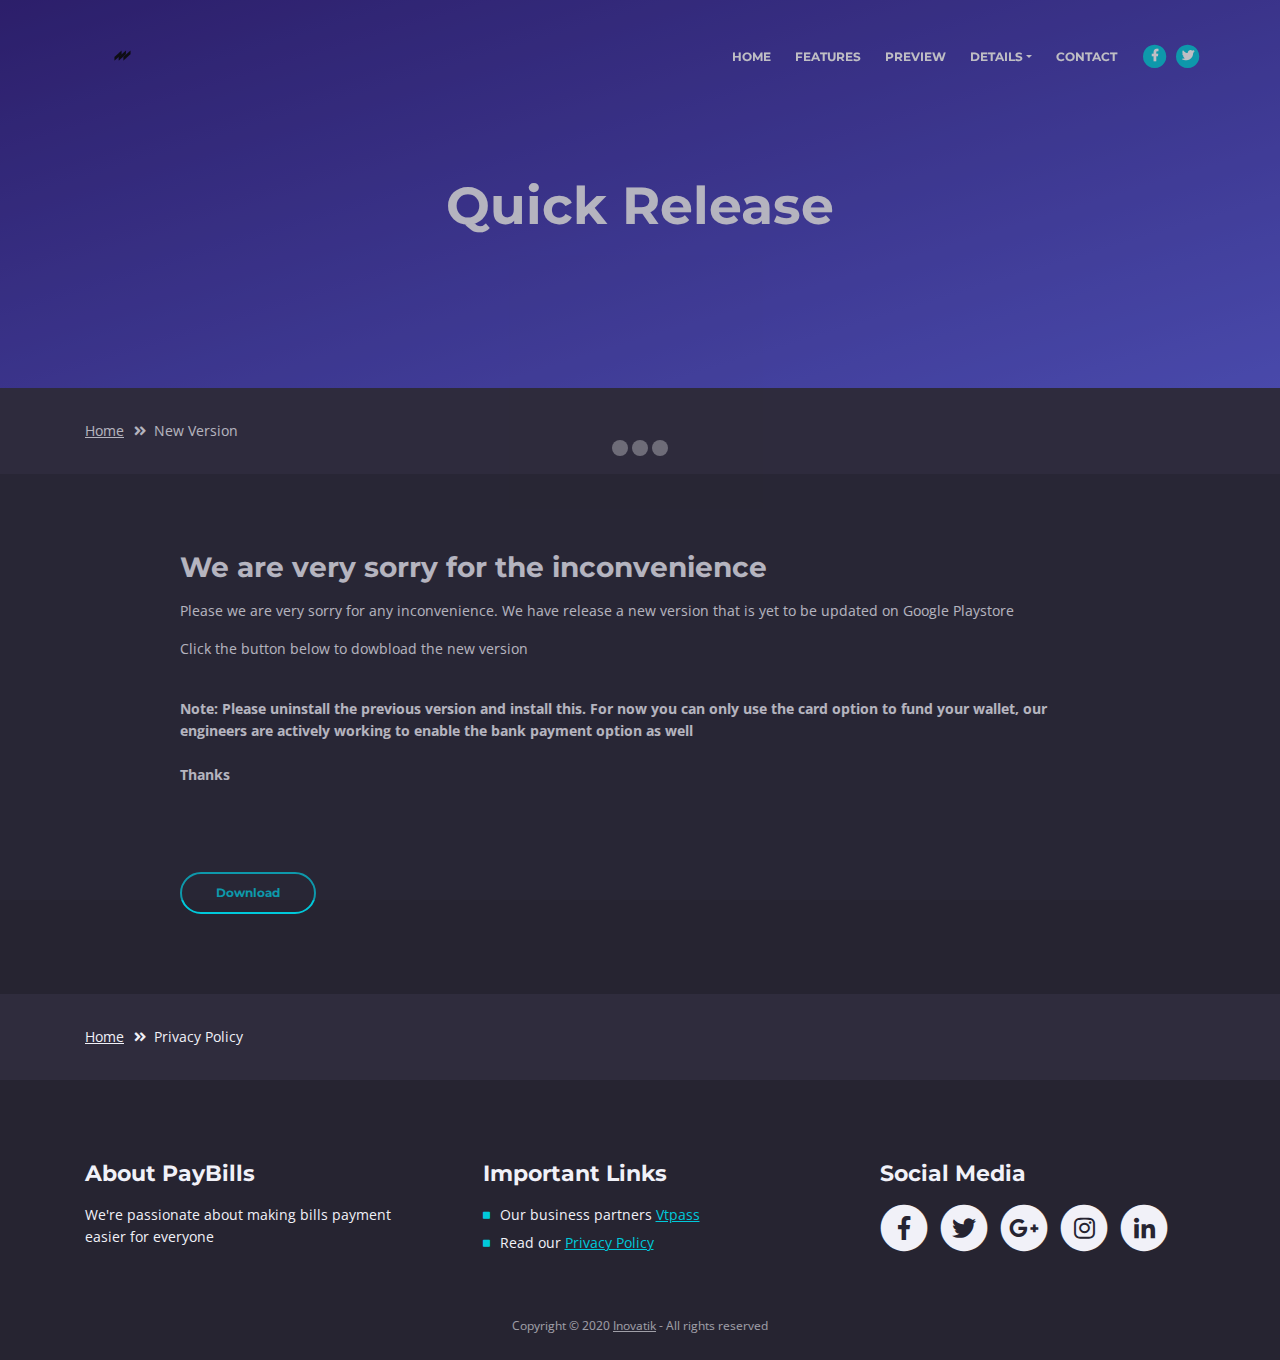
==== app-download.html @ 34c035d6 "update" ====
<!DOCTYPE html>
<html lang="en">
<head>
    <meta charset="utf-8">
    <meta name="viewport" content="width=device-width, initial-scale=1, shrink-to-fit=no">
    
    <!-- SEO Meta Tags -->
    <meta name="description" content="PayBills Platform for quick purchase of Airtime, Internet Data Bundles, DSTV, GOTV, Electricity Units and payment for other services in Africa">
    <meta name="author" content="Ejilola Hammed Ejitomiwa">
     <meta name="keywords" content="PayBills - Buy airtime online, buy MTN airtime, buy internet data subscription, Etisalat Glo Airtel Airtime, DSTV payment,GOTV payment,Buy IBEDC Units, Buy Ikeja Electricity , Buy Eko Electricity,Buy Abuja Electricity, Buy KEDCO Electricity, Buy PHED Electricity, Buy Jos Electricity, ">


    <!-- OG Meta Tags to improve the way the post looks when you share the page on LinkedIn, Facebook, Google+ -->
	<meta property="og:site_name" content="" /> <!-- website name -->
	<meta property="og:site" content="" /> <!-- website link -->
	<meta property="og:title" content=""/> <!-- title shown in the actual shared post -->
	<meta property="og:description" content="" /> <!-- description shown in the actual shared post -->
	<meta property="og:image" content="" /> <!-- image link, make sure it's jpg -->
	<meta property="og:url" content="" /> <!-- where do you want your post to link to -->
	<meta property="og:type" content="article" />

    <!-- Website Title -->
    <title>PayBills- Buy Airtime and Data for MTN, Glo, Etisalat, Airtel. Make payment for DSTV, GOTV, Electricity Units other services</title>
    
    <!-- Styles -->
    <link href="https://fonts.googleapis.com/css?family=Open+Sans:300,300i,400,400i,600,600i,700,700i" rel="stylesheet">
    <link href="https://fonts.googleapis.com/css?family=Montserrat:600,700" rel="stylesheet">
    <link href="css/bootstrap.css" rel="stylesheet">
    <link href="css/fontawesome-all.css" rel="stylesheet">
    <link href="css/swiper.css" rel="stylesheet">
	<link href="css/magnific-popup.css" rel="stylesheet">
    <link href="css/styles.css" rel="stylesheet">
	
	<!-- Favicon  -->
    <link rel="icon" href="images/favicon.png">
</head>
<body data-spy="scroll" data-target=".fixed-top">
    
    <!-- Preloader -->
	<div class="spinner-wrapper">
        <div class="spinner">
            <div class="bounce1"></div>
            <div class="bounce2"></div>
            <div class="bounce3"></div>
        </div>
    </div>
    <!-- end of preloader -->
    

    <!-- Navigation -->
    <nav class="navbar navbar-expand-md navbar-dark navbar-custom fixed-top">
        <!-- Text Logo - Use this if you don't have a graphic logo -->
        <!-- <a class="navbar-brand logo-text page-scroll" href="index.html">Leno</a> -->

        <!-- Image Logo -->
        <a class="navbar-brand logo-image" href="index.html"><img src="images/logo.svg" alt="alternative"></a> 
        
        <!-- Mobile Menu Toggle Button -->
        <button class="navbar-toggler" type="button" data-toggle="collapse" data-target="#navbarsExampleDefault" aria-controls="navbarsExampleDefault" aria-expanded="false" aria-label="Toggle navigation">
            <span class="navbar-toggler-awesome fas fa-bars"></span>
            <span class="navbar-toggler-awesome fas fa-times"></span>
        </button>
        <!-- end of mobile menu toggle button -->

        <div class="collapse navbar-collapse" id="navbarsExampleDefault">
            <ul class="navbar-nav ml-auto">
                <li class="nav-item">
                    <a class="nav-link page-scroll" href="index.html#header">HOME <span class="sr-only">(current)</span></a>
                </li>
                <li class="nav-item">
                    <a class="nav-link page-scroll" href="index.html#features">FEATURES</a>
                </li>
                <li class="nav-item">
                    <a class="nav-link page-scroll" href="index.html#preview">PREVIEW</a>
                </li>

                <!-- Dropdown Menu -->          
                <li class="nav-item dropdown">
                    <a class="nav-link dropdown-toggle page-scroll" href="index.html#details" id="navbarDropdown" role="button" aria-haspopup="true" aria-expanded="false">DETAILS</a>
                    <div class="dropdown-menu" aria-labelledby="navbarDropdown">
                        <!-- <a class="dropdown-item" href="terms-conditions.html"><span class="item-text">TERMS CONDITIONS</span></a> -->
                        <div class="dropdown-items-divide-hr"></div>

                        <a class="dropdown-item" href="privacy-policy.html"><span class="item-text">PRIVACY POLICY</span></a>
                    </div>
                </li>
                <!-- end of dropdown menu -->

                <li class="nav-item">
                    <a class="nav-link page-scroll" href="index.html#contact">CONTACT</a>
                </li>
            </ul>
            <span class="nav-item social-icons">
                <span class="fa-stack">
                    <a href="#your-link">
                        <i class="fas fa-circle fa-stack-2x"></i>
                        <i class="fab fa-facebook-f fa-stack-1x"></i>
                    </a>
                </span>
                <span class="fa-stack">
                    <a href="#your-link">
                        <i class="fas fa-circle fa-stack-2x"></i>
                        <i class="fab fa-twitter fa-stack-1x"></i>
                    </a>
                </span>
            </span>
        </div>
    </nav> <!-- end of navbar -->
    <!-- end of navigation -->


    <!-- Header -->
    <header id="header" class="ex-header">
        <div class="container">
            <div class="row">
                <div class="col-md-12">
                    <h1>Quick Release</h1>
                </div> <!-- end of col -->
            </div> <!-- end of row -->
        </div> <!-- end of container -->
    </header> <!-- end of ex-header -->
    <!-- end of header -->


    <!-- Breadcrumbs -->
    <div class="ex-basic-1">
        <div class="container">
            <div class="row">
                <div class="col-lg-12">
                    <div class="breadcrumbs">
                        <a href="index.html">Home</a><i class="fa fa-angle-double-right"></i><span>New Version</span>
                    </div> <!-- end of breadcrumbs -->
                </div> <!-- end of col -->
            </div> <!-- end of row -->
        </div> <!-- end of container -->
    </div> <!-- end of ex-basic-1 -->
    <!-- end of breadcrumbs -->


    <!-- Privacy Content -->
    <div class="ex-basic-2">
        <div class="container">
            <div class="row">
                <div class="col-lg-10 offset-lg-1">
                    <div class="text-container">
                        <h3>We are very sorry for the inconvenience</h3>
                     

<p> Please we are very sorry for any inconvenience. We have release a new version that is yet to be updated on Google Playstore

<br>
<p>Click the button below to dowbload the new version</p>
<br>
<p><b>Note: Please uninstall the previous version and install this. For now you can only use the card option to fund your wallet, our engineers are actively working to enable the bank payment option as well <br> <br>Thanks</b></p>

</p>
                    
                    </div> <!-- end of text-container-->
                                       
                   
                    <a class="btn-outline-reg back" href="https://appsenjoy.com/cpV7Q">Download</a>
                </div> <!-- end of col-->
            </div> <!-- end of row -->
        </div> <!-- end of container -->
    </div> <!-- end of ex-basic-2 -->
    <!-- end of privacy content -->


    <!-- Breadcrumbs -->
    <div class="ex-basic-1">
        <div class="container">
            <div class="row">
                <div class="col-lg-12">
                    <div class="breadcrumbs">
                        <a href="index.html">Home</a><i class="fa fa-angle-double-right"></i><span>Privacy Policy</span>
                    </div> <!-- end of breadcrumbs -->
                </div> <!-- end of col -->
            </div> <!-- end of row -->
        </div> <!-- end of container -->
    </div> <!-- end of ex-basic-1 -->
    <!-- end of breadcrumbs -->

    
    <!-- Footer -->
    <div class="footer">
        <div class="container">
            <div class="row">
                <div class="col-md-4">
                    <div class="footer-col">
                        <h4>About PayBills</h4>
                       <p>We're passionate about making bills payment easier for everyone</p>
                    </div>
                </div> <!-- end of col -->
                 <div class="col-md-4">
                    <div class="footer-col middle">
                        <h4>Important Links</h4>
                        <ul class="list-unstyled li-space-lg">
                            <li class="media">
                                <i class="fas fa-square"></i>
                                <div class="media-body">Our business partners <a class="turquoise" href="#your-link">Vtpass</a></div>
                            </li>
                            <li class="media">
                                <i class="fas fa-square"></i>
                                <div class="media-body">Read our <a class="turquoise" href="privacy-policy.html">Privacy Policy</a></div>
                            </li>
                        </ul>
                    </div>
                </div> <!-- end of col -->
                <div class="col-md-4">
                    <div class="footer-col last">
                        <h4>Social Media</h4>
                        <span class="fa-stack">
                            <a href="#your-link">
                                <i class="fas fa-circle fa-stack-2x"></i>
                                <i class="fab fa-facebook-f fa-stack-1x"></i>
                            </a>
                        </span>
                        <span class="fa-stack">
                            <a href="#your-link">
                                <i class="fas fa-circle fa-stack-2x"></i>
                                <i class="fab fa-twitter fa-stack-1x"></i>
                            </a>
                        </span>
                        <span class="fa-stack">
                            <a href="#your-link">
                                <i class="fas fa-circle fa-stack-2x"></i>
                                <i class="fab fa-google-plus-g fa-stack-1x"></i>
                            </a>
                        </span>
                        <span class="fa-stack">
                            <a href="#your-link">
                                <i class="fas fa-circle fa-stack-2x"></i>
                                <i class="fab fa-instagram fa-stack-1x"></i>
                            </a>
                        </span>
                        <span class="fa-stack">
                            <a href="#your-link">
                                <i class="fas fa-circle fa-stack-2x"></i>
                                <i class="fab fa-linkedin-in fa-stack-1x"></i>
                            </a>
                        </span>
                    </div> 
                </div> <!-- end of col -->
            </div> <!-- end of row -->
        </div> <!-- end of container -->
    </div> <!-- end of footer -->  
    <!-- end of footer -->


    <!-- Copyright -->
    <div class="copyright">
        <div class="container">
            <div class="row">
                <div class="col-lg-12">
                    <p class="p-small">Copyright © 2020 <a href="https://inovatik.com">Inovatik</a> - All rights reserved</p>
                </div> <!-- end of col -->
            </div> <!-- enf of row -->
        </div> <!-- end of container -->
    </div> <!-- end of copyright --> 
    <!-- end of copyright -->

	
    <!-- Scripts -->
    <script src="js/jquery.min.js"></script> <!-- jQuery for Bootstrap's JavaScript plugins -->
    <script src="js/popper.min.js"></script> <!-- Popper tooltip library for Bootstrap -->
    <script src="js/bootstrap.min.js"></script> <!-- Bootstrap framework -->
    <script src="js/jquery.easing.min.js"></script> <!-- jQuery Easing for smooth scrolling between anchors -->
    <script src="js/swiper.min.js"></script> <!-- Swiper for image and text sliders -->
    <script src="js/jquery.magnific-popup.js"></script> <!-- Magnific Popup for lightboxes -->
    <script src="js/morphext.min.js"></script> <!-- Morphtext rotating text in the header -->
    <script src="js/validator.min.js"></script> <!-- Validator.js - Bootstrap plugin that validates forms -->
    <script src="js/scripts.js"></script> <!-- Custom scripts -->
    
</body>
</html>
---- css/styles.css ----
/* Template: Leno - Mobile App HTML Landing Page Template
   Author: Inovatik
   Created: Mar 2019
   Description: Master CSS file
*/

/*****************************************
Table Of Contents:

01. General Styles
02. Preloader
03. Navigation
04. Header
05. Features
06. Video
07. Details 1
08. Details 2
09. Details Lightboxes
10. Screenshots
11. Download
12. Statistics
13. Contact
14. Footer
15. Copyright
16. Back To Top Button
17. Extra Pages
18. Media Queries
******************************************/

/*****************************************
Colors:

- Text, navbar links - white #f1f1f8
- Buttons, bullets, icons - turquoise #00c9db
- Navbar - navy #4633af
- Backgrounds - dark denim #262431
- Backgrounds - denim #2f2c3d
******************************************/


/******************************/
/*     01. General Styles     */
/******************************/
body,
html {
    width: 100%;
	height: 100%;
}

body, p {
	color: #f1f1f8; 
	font: 400 0.875rem/1.375rem "Open Sans", sans-serif;
}

.p-large {
	color: #f1f1f8;
	font: 400 1rem/1.5rem "Open Sans", sans-serif;
}

.p-small {
	color: #f1f1f8;
	font: 400 0.75rem/1.25rem "Open Sans", sans-serif;
}

.p-heading {
	margin-bottom: 3.75rem;
	text-align: center;
}

.li-space-lg li {
	margin-bottom: 0.375rem;
}

.indent {
	padding-left: 1.25rem;
}

h1 {
	color: #f1f1f8;
	font: 700 2.5rem/2.875rem "Montserrat", sans-serif;
}

h2 {
	color: #f1f1f8;
	font: 700 2.25rem/2.75rem "Montserrat", sans-serif;
}

h3 {
	color: #f1f1f8;
	font: 700 1.75rem/2.125rem "Montserrat", sans-serif;
}

h4 {
	color: #f1f1f8;
	font: 700 1.375rem/1.75rem "Montserrat", sans-serif;
}

h5 {
	color: #f1f1f8;
	font: 700 1.125rem/1.625rem "Montserrat", sans-serif;
}

h6 {
	color: #f1f1f8;
	font: 700 1rem/1.5rem "Montserrat", sans-serif;
}

a {
	color: #f1f1f8;
	text-decoration: underline;
}

a:hover {
	color: #f1f1f8;
	text-decoration: underline;
}

a.turquoise {
	color: #00c9db;
}

a.white {
	color: #fff;
}

.testimonial-text {
	font: italic 400 1rem/1.5rem "Open Sans", sans-serif;
}

.testimonial-author {
	font: 700 1rem/1.5rem "Montserrat", sans-serif;
}

.btn-solid-reg {
	display: inline-block;
	padding: 1.1875rem 2.125rem 1.1875rem 2.125rem;
	border: 0.125rem solid #00c9db;
	border-radius: 2rem;
	background-color: #00c9db;
	color: #fff;
	font: 700 0.75rem/0 "Montserrat", sans-serif;
	text-decoration: none;
	transition: all 0.2s ease;
}

.btn-solid-reg:hover {
	background-color: transparent;
	color: #00c9db;
	text-decoration: none;
}

.btn-solid-lg {
	display: inline-block;
	padding: 1.375rem 2.625rem 1.375rem 2.625rem;
	border: 0.125rem solid #00c9db;
	border-radius: 2rem;
	background-color: #00c9db;
	color: #fff;
	font: 700 0.75rem/0 "Montserrat", sans-serif;
	text-decoration: none;
	transition: all 0.2s ease;
}

.btn-solid-lg:hover {
	background-color: transparent;
	color: #00c9db;
	text-decoration: none;
}

.btn-solid-lg .fab {
	margin-right: 0.5rem;
	font-size: 1.25rem;
	line-height: 0;
	vertical-align: top;
}

.btn-solid-lg .fab.fa-google-play {
	font-size: 1rem;
}

.btn-outline-reg {
	display: inline-block;
	padding: 1.1875rem 2.125rem 1.1875rem 2.125rem;
	border: 0.125rem solid #00c9db;
	border-radius: 2rem;
	background-color: transparent;
	color: #00c9db;
	font: 700 0.75rem/0 "Montserrat", sans-serif;
	text-decoration: none;
	transition: all 0.2s ease;
}

.btn-outline-reg:hover {
	background-color: #00c9db;
	color: #fff;
	text-decoration: none;
}

.btn-outline-lg {
	display: inline-block;
	padding: 1.375rem 2.625rem 1.375rem 2.625rem;
	border: 0.125rem solid #00c9db;
	border-radius: 2rem;
	background-color: transparent;
	color: #00c9db;
	font: 700 0.75rem/0 "Montserrat", sans-serif;
	text-decoration: none;
	transition: all 0.2s ease;
}

.btn-outline-lg:hover {
	background-color: #00c9db;
	color: #fff;
	text-decoration: none;
}

.btn-outline-sm {
	display: inline-block;
	padding: 1rem 1.625rem 0.875rem 1.625rem;
	border: 0.125rem solid #00c9db;
	border-radius: 2rem;
	background-color: transparent;
	color: #00c9db;
	font: 700 0.625rem/0 "Montserrat", sans-serif;
	text-decoration: none;
	transition: all 0.2s ease;
}

.btn-outline-sm:hover {
	background-color: #00c9db;
	color: #fff;
	text-decoration: none;
}

.form-group {
	position: relative;
	margin-bottom: 1.25rem;
}

.form-group.has-error.has-danger {
	margin-bottom: 0.625rem;
}

.form-group.has-error.has-danger .help-block.with-errors ul {
	margin-top: 0.375rem;
}

.label-control {
	position: absolute;
	top: 0.87rem;
	left: 1.375rem;
	color: #f1f1f8;
	opacity: 1;
	font: 400 0.875rem/1.375rem "Open Sans", sans-serif;
	cursor: text;
	transition: all 0.2s ease;
}

/* IE10+ hack to solve lower label text position compared to the rest of the browsers */
@media screen and (-ms-high-contrast: active), screen and (-ms-high-contrast: none) {  
	.label-control {
		top: 0.9375rem;
	}
}

.form-control-input:focus + .label-control,
.form-control-input.notEmpty + .label-control,
.form-control-textarea:focus + .label-control,
.form-control-textarea.notEmpty + .label-control {
	top: 0.125rem;
	opacity: 1;
	font-size: 0.75rem;
	font-weight: 700;
}

.form-control-input,
.form-control-select {
	display: block; /* needed for proper display of the label in Firefox, IE, Edge */
	width: 100%;
	padding-top: 1.0625rem;
	padding-bottom: 0.0625rem;
	padding-left: 1.3125rem;
	border: 1px solid #9791ae;
	border-radius: 0.25rem;
	background-color: #413d52;
	color: #f1f1f8;
	font: 400 0.875rem/1.875rem "Open Sans", sans-serif;
	transition: all 0.2s ease;
	-webkit-appearance: none; /* removes inner shadow on form inputs on ios safari */
}

.form-control-select {
	padding-top: 0.5rem;
	padding-bottom: 0.5rem;
	height: 3rem;
}

/* IE10+ hack to solve lower label text position compared to the rest of the browsers */
@media screen and (-ms-high-contrast: active), screen and (-ms-high-contrast: none) {  
	.form-control-input {
		padding-top: 1.25rem;
		padding-bottom: 0.75rem;
		line-height: 1.75rem;
	}

	.form-control-select {
		padding-top: 0.875rem;
		padding-bottom: 0.75rem;
		height: 3.125rem;
		line-height: 2.125rem;
	}
}

select {
    /* you should keep these first rules in place to maintain cross-browser behavior */
    -webkit-appearance: none;
	-moz-appearance: none;
	-ms-appearance: none;
    -o-appearance: none;
    appearance: none;
    background-image: url('../images/down-arrow.png');
    background-position: 96% 50%;
    background-repeat: no-repeat;
    outline: none;
}

select::-ms-expand {
    display: none; /* removes the ugly default down arrow on select form field in IE11 */
}

.form-control-textarea {
	display: block; /* used to eliminate a bottom gap difference between Chrome and IE/FF */
	width: 100%;
	height: 8rem; /* used instead of html rows to normalize height between Chrome and IE/FF */
	padding-top: 1.25rem;
	padding-left: 1.3125rem;
	border: 1px solid #9791ae;
	border-radius: 0.25rem;
	background-color: #413d52;
	color: #f1f1f8;
	font: 400 0.875rem/1.75rem "Open Sans", sans-serif;
	transition: all 0.2s ease;
}

.form-control-input:focus,
.form-control-select:focus,
.form-control-textarea:focus {
	border: 1px solid #f1f1f8;
	outline: none; /* Removes blue border on focus */
}

.form-control-input:hover,
.form-control-select:hover,
.form-control-textarea:hover {
	border: 1px solid #f1f1f8;
}

.checkbox {
	font: 400 0.75rem/1.25rem "Open Sans", sans-serif;
}

input[type='checkbox'] {
	vertical-align: -15%;
	margin-right: 0.375rem;
}

/* IE10+ hack to raise checkbox field position compared to the rest of the browsers */
@media screen and (-ms-high-contrast: active), screen and (-ms-high-contrast: none) {  
	input[type='checkbox'] {
		vertical-align: -9%;
	}
}

.form-control-submit-button {
	display: inline-block;
	width: 100%;
	height: 3.125rem;
	border: 1px solid #00c9db;
	border-radius: 1.5rem;
	background-color: #00c9db;
	color: #fff;
	font: 700 0.75rem/1.75rem "Montserrat", sans-serif;
	cursor: pointer;
	transition: all 0.2s ease;
}

.form-control-submit-button:hover {
	background-color: transparent;
	color: #00c9db;
}

/* Form Success And Error Message Formatting */
#cmsgSubmit.h3.text-center.tada.animated,
#pmsgSubmit.h3.text-center.tada.animated,
#cmsgSubmit.h3.text-center,
#pmsgSubmit.h3.text-center {
	display: block;
	margin-bottom: 0;
	color: #f1f1f8;
	font: 400 1.125rem/1rem "Open Sans", sans-serif;
}

.help-block.with-errors .list-unstyled {
	color: #f1f1f8;
	font-size: 0.75rem;
	line-height: 1.125rem;
	text-align: left;
}

.help-block.with-errors ul {
	margin-bottom: 0;
}
/* end of form success and error message formatting */

/* Form Success And Error Message Animation - Animate.css */
@-webkit-keyframes tada {
	from {
		-webkit-transform: scale3d(1, 1, 1);
		-ms-transform: scale3d(1, 1, 1);
		transform: scale3d(1, 1, 1);
	}
	10%, 20% {
		-webkit-transform: scale3d(.9, .9, .9) rotate3d(0, 0, 1, -3deg);
		-ms-transform: scale3d(.9, .9, .9) rotate3d(0, 0, 1, -3deg);
		transform: scale3d(.9, .9, .9) rotate3d(0, 0, 1, -3deg);
	}
	30%, 50%, 70%, 90% {
		-webkit-transform: scale3d(1.1, 1.1, 1.1) rotate3d(0, 0, 1, 3deg);
		-ms-transform: scale3d(1.1, 1.1, 1.1) rotate3d(0, 0, 1, 3deg);
		transform: scale3d(1.1, 1.1, 1.1) rotate3d(0, 0, 1, 3deg);
	}
	40%, 60%, 80% {
		-webkit-transform: scale3d(1.1, 1.1, 1.1) rotate3d(0, 0, 1, -3deg);
		-ms-transform: scale3d(1.1, 1.1, 1.1) rotate3d(0, 0, 1, -3deg);
		transform: scale3d(1.1, 1.1, 1.1) rotate3d(0, 0, 1, -3deg);
	}
	to {
		-webkit-transform: scale3d(1, 1, 1);
		-ms-transform: scale3d(1, 1, 1);
		transform: scale3d(1, 1, 1);
	}
}

@keyframes tada {
	from {
		-webkit-transform: scale3d(1, 1, 1);
		-ms-transform: scale3d(1, 1, 1);
		transform: scale3d(1, 1, 1);
	}
	10%, 20% {
		-webkit-transform: scale3d(.9, .9, .9) rotate3d(0, 0, 1, -3deg);
		-ms-transform: scale3d(.9, .9, .9) rotate3d(0, 0, 1, -3deg);
		transform: scale3d(.9, .9, .9) rotate3d(0, 0, 1, -3deg);
	}
	30%, 50%, 70%, 90% {
		-webkit-transform: scale3d(1.1, 1.1, 1.1) rotate3d(0, 0, 1, 3deg);
		-ms-transform: scale3d(1.1, 1.1, 1.1) rotate3d(0, 0, 1, 3deg);
		transform: scale3d(1.1, 1.1, 1.1) rotate3d(0, 0, 1, 3deg);
	}
	40%, 60%, 80% {
		-webkit-transform: scale3d(1.1, 1.1, 1.1) rotate3d(0, 0, 1, -3deg);
		-ms-transform: scale3d(1.1, 1.1, 1.1) rotate3d(0, 0, 1, -3deg);
		transform: scale3d(1.1, 1.1, 1.1) rotate3d(0, 0, 1, -3deg);
	}
	to {
		-webkit-transform: scale3d(1, 1, 1);
		-ms-transform: scale3d(1, 1, 1);
		transform: scale3d(1, 1, 1);
	}
}

.tada {
	-webkit-animation-name: tada;
	animation-name: tada;
}

.animated {
	-webkit-animation-duration: 1s;
	animation-duration: 1s;
	-webkit-animation-fill-mode: both;
	animation-fill-mode: both;
}
/* end of form success and error message animation - Animate.css */

/* Fade-move Animation For Lightbox - Magnific Popup */
/* at start */
.my-mfp-slide-bottom .zoom-anim-dialog {
	opacity: 0;
	transition: all 0.2s ease-out;
	-webkit-transform: translateY(-1.25rem) perspective(37.5rem) rotateX(10deg);
	-ms-transform: translateY(-1.25rem) perspective(37.5rem) rotateX(10deg);
	transform: translateY(-1.25rem) perspective(37.5rem) rotateX(10deg);
}

/* animate in */
.my-mfp-slide-bottom.mfp-ready .zoom-anim-dialog {
	opacity: 1;
	-webkit-transform: translateY(0) perspective(37.5rem) rotateX(0); 
	-ms-transform: translateY(0) perspective(37.5rem) rotateX(0); 
	transform: translateY(0) perspective(37.5rem) rotateX(0); 
}

/* animate out */
.my-mfp-slide-bottom.mfp-removing .zoom-anim-dialog {
	opacity: 0;
	-webkit-transform: translateY(-0.625rem) perspective(37.5rem) rotateX(10deg); 
	-ms-transform: translateY(-0.625rem) perspective(37.5rem) rotateX(10deg); 
	transform: translateY(-0.625rem) perspective(37.5rem) rotateX(10deg); 
}

/* dark overlay, start state */
.my-mfp-slide-bottom.mfp-bg {
	opacity: 0;
	transition: opacity 0.2s ease-out;
}

/* animate in */
.my-mfp-slide-bottom.mfp-ready.mfp-bg {
	opacity: 0.8;
}
/* animate out */
.my-mfp-slide-bottom.mfp-removing.mfp-bg {
	opacity: 0;
}
/* end of fade-move animation for lightbox - magnific popup */

/* Fade Animation For Image Slider - Magnific Popup */
@-webkit-keyframes fadeIn {
	from {
		opacity: 0;
	}
	to {
		opacity: 1;
	}
}

@keyframes fadeIn {
	from {
		opacity: 0;
	}
	to {
		opacity: 1;
	}
}

.fadeIn {
	-webkit-animation: fadeIn 0.6s;
	animation: fadeIn 0.6s;
}

@-webkit-keyframes fadeOut {
	from {
		opacity: 1;
	}
	to {
		opacity: 0;
	}
}

@keyframes fadeOut {
	from {
		opacity: 1;
	}
	to {
		opacity: 0;
	}
}

.fadeOut {
	-webkit-animation: fadeOut 0.8s;
	animation: fadeOut 0.8s;
}
/* end of fade animation for image slider - magnific popup */


/*************************/
/*     02. Preloader     */
/*************************/
.spinner-wrapper {
	position: fixed;
	z-index: 999999;
	top: 0;
	right: 0;
	bottom: 0;
	left: 0;
	background: #2f2c3d;
}

.spinner {
	position: absolute;
	top: 50%; /* centers the loading animation vertically one the screen */
	left: 50%; /* centers the loading animation horizontally one the screen */
	width: 3.75rem;
	height: 1.25rem;
	margin: -0.625rem 0 0 -1.875rem; /* is width and height divided by two */ 
	text-align: center;
}

.spinner > div {
	display: inline-block;
	width: 1rem;
	height: 1rem;
	border-radius: 100%;
	background-color: #fff;
	-webkit-animation: sk-bouncedelay 1.4s infinite ease-in-out both;
	animation: sk-bouncedelay 1.4s infinite ease-in-out both;
}

.spinner .bounce1 {
	-webkit-animation-delay: -0.32s;
	animation-delay: -0.32s;
}

.spinner .bounce2 {
	-webkit-animation-delay: -0.16s;
	animation-delay: -0.16s;
}

@-webkit-keyframes sk-bouncedelay {
	0%, 80%, 100% { -webkit-transform: scale(0); }
	40% { -webkit-transform: scale(1.0); }
}

@keyframes sk-bouncedelay {
	0%, 80%, 100% { 
		-webkit-transform: scale(0);
		-ms-transform: scale(0);
		transform: scale(0);
	} 40% { 
		-webkit-transform: scale(1.0);
		-ms-transform: scale(1.0);
		transform: scale(1.0);
	}
}


/**************************/
/*     03. Navigation     */
/**************************/
.navbar-custom {
	background-color: #4633af;
	box-shadow: 0 0.0625rem 0.375rem 0 rgba(0, 0, 0, 0.1);
	font: 700 0.75rem/2rem "Montserrat", sans-serif;
	transition: all 0.2s ease;
}

.navbar-custom .navbar-brand.logo-image img {
    width: 113px;
	height: 34px;
	margin-bottom: 1px;
	-webkit-backface-visibility: hidden;
}

.navbar-custom .navbar-brand.logo-text {
	font: 700 2.375rem/1.5rem "Montserrat", sans-serif;
	color: #fff;
	letter-spacing: -0.5px;
	text-decoration: none;
}

.navbar-custom .navbar-nav {
	margin-top: 0.75rem;
}

.navbar-custom .nav-item .nav-link {
	padding: 0 0.75rem 0 0.75rem;
	color: #fff;
	text-decoration: none;
	transition: all 0.2s ease;
}

.navbar-custom .nav-item .nav-link:hover,
.navbar-custom .nav-item .nav-link.active {
	color: #00c9db;
}

/* Dropdown Menu */
.navbar-custom .dropdown:hover > .dropdown-menu {
	display: block; /* this makes the dropdown menu stay open while hovering it */
	min-width: auto;
	animation: fadeDropdown 0.2s; /* required for the fade animation */
}

@keyframes fadeDropdown {
    0% {
        opacity: 0;
    }

    100% {
        opacity: 1;
    }
}

.navbar-custom .dropdown-toggle:focus { /* removes dropdown outline on focus  */
	outline: 0;
}

.navbar-custom .dropdown-menu {
	margin-top: 0;
	border: none;
	border-radius: 0.25rem;
	background-color: #4633af;
}

.navbar-custom .dropdown-item {
	color: #fff;
	text-decoration: none;
}

.navbar-custom .dropdown-item:hover {
	background-color: #4633af;
}

.navbar-custom .dropdown-item .item-text {
	font: 700 0.75rem/1.5rem "Montserrat", sans-serif;
}

.navbar-custom .dropdown-item:hover .item-text {
	color: #00c9db;
}

.navbar-custom .dropdown-items-divide-hr {
	width: 100%;
	height: 1px;
	margin: 0.25rem auto 0.25rem auto;
	border: none;
	background-color: #b5bcc4;
	opacity: 0.2;
}
/* end of dropdown menu */

.navbar-custom .social-icons {
	display: none;
}

.navbar-custom .navbar-toggler {
	border: none;
	color: #fff;
	font-size: 2rem;
}

.navbar-custom button[aria-expanded='false'] .navbar-toggler-awesome.fas.fa-times{
	display: none;
}

.navbar-custom button[aria-expanded='false'] .navbar-toggler-awesome.fas.fa-bars{
	display: inline-block;
}

.navbar-custom button[aria-expanded='true'] .navbar-toggler-awesome.fas.fa-bars{
	display: none;
}

.navbar-custom button[aria-expanded='true'] .navbar-toggler-awesome.fas.fa-times{
	display: inline-block;
	margin-right: 0.125rem;
}


/*********************/
/*    04. Header     */
/*********************/
.header {
	background: linear-gradient(to bottom right, rgba(72, 72, 212, 0), rgba(241, 104, 104, 0)), url('../images/header-background.jpg') center center no-repeat;
	background-size: cover;
}

.header .header-content {
	padding-top: 8.5rem;
	padding-bottom: 7rem;
	text-align: center;
}

.header .text-container {
	margin-bottom: 3rem;
}

.header h1 {
	margin-bottom: 1rem;
}

.header #js-rotating {
	color: #40e0ee;
}

.header .p-large {
	margin-bottom: 2rem;
}

.header .btn-solid-lg {
	margin-right: 0.5rem;
	margin-bottom: 1.25rem;
}


/****************************/
/*     05. Testimonials     */
/****************************/
.slider-1 {
	padding-top: 6.875rem;
	padding-bottom: 6.375rem;
	background-color: #262431;
}

.slider-1 .slider-container {
	position: relative;
}

.slider-1 .swiper-container {
	position: static;
	width: 90%;
	text-align: center;
}

.slider-1 .swiper-button-prev:focus,
.slider-1 .swiper-button-next:focus {
	/* even if you can't see it chrome you can see it on mobile device */
	outline: none;
}

.slider-1 .swiper-button-prev {
	left: -0.5rem;
	background-image: url("data:image/svg+xml;charset=utf-8,%3Csvg%20xmlns%3D'http%3A%2F%2Fwww.w3.org%2F2000%2Fsvg'%20viewBox%3D'0%200%2028%2044'%3E%3Cpath%20d%3D'M0%2C22L22%2C0l2.1%2C2.1L4.2%2C22l19.9%2C19.9L22%2C44L0%2C22L0%2C22L0%2C22z'%20fill%3D'%23f1f1f8'%2F%3E%3C%2Fsvg%3E");
	background-size: 1.125rem 1.75rem;
}

.slider-1 .swiper-button-next {
	right: -0.5rem;
	background-image: url("data:image/svg+xml;charset=utf-8,%3Csvg%20xmlns%3D'http%3A%2F%2Fwww.w3.org%2F2000%2Fsvg'%20viewBox%3D'0%200%2028%2044'%3E%3Cpath%20d%3D'M27%2C22L27%2C22L5%2C44l-2.1-2.1L22.8%2C22L2.9%2C2.1L5%2C0L27%2C22L27%2C22z'%20fill%3D'%23f1f1f8'%2F%3E%3C%2Fsvg%3E");
	background-size: 1.125rem 1.75rem;
}

.slider-1 .card {
	position: relative;
	border: none;
	background-color: transparent;
}

.slider-1 .card-image {
	width: 6rem;
	height: 6rem;
	margin-right: auto;
	margin-bottom: 0.25rem;
	margin-left: auto;
	border-radius: 50%;
}

.slider-1 .card-body {
	padding-bottom: 0;
}

.slider-1 .testimonial-author {
	margin-bottom: 0;
}


/************************/
/*     05. Features     */
/************************/
.tabs {
	padding-top: 6.5rem;
	padding-bottom: 4.25rem;
	background-color: #2f2c3d;
}

.tabs h2 {
	margin-bottom: 1.125rem;
	text-align: center;
}

.tabs .p-heading {
	margin-bottom: 3.125rem;
}

.tabs .nav-tabs {
	margin-right: auto;
	margin-bottom: 2.5rem;
	margin-left: auto;
	justify-content: center;
	border-bottom: none;
}

.tabs .nav-link {
	margin-bottom: 1rem;
	padding: 0.5rem 1.375rem 0.25rem 1.375rem;
	border: none;
	border-bottom: 0.1875rem solid #f1f1f8;
	border-radius: 0;
	color: #f1f1f8;
	font: 700 1rem/1.75rem "Montserrat", sans-serif;
	text-decoration: none;
	transition: all 0.2s ease;
}

.tabs .nav-link.active,
.tabs .nav-link:hover {
	border-bottom: 0.1875rem solid #00c9db;
	background-color: transparent;
	color: #00c9db;
}

.tabs .nav-link .fas {
	margin-right: 0.375rem;
	font-size: 1rem;
}

.tabs .tab-content {
	width: 100%; /* for proper display in IE11 */
}

.tabs .card {
	border: none;
	background: transparent;
}

.tabs .card-body {
	padding: 1rem 0 1.25rem 0;
}

.tabs .card-title {
	margin-bottom: 0.5rem;
}

.tabs .card .card-icon {
	display: inline-block;
	width: 3.5rem;
	height: 3.5rem;
	border-radius: 50%;
	background-color: #00c9db;
	text-align: center;
	vertical-align: top;
}

.tabs .card .card-icon .fas,
.tabs .card .card-icon .far {
	color: #fff;
	font-size: 1.75rem;
	line-height: 3.5rem;
}

.tabs #tab-1 .card.left-pane .text-wrapper {
	display: inline-block;
	width: 75%;
}

.tabs #tab-1 .card.left-pane .card-icon {
	float: left;
	margin-right: 1rem;
}

.tabs #tab-1 img {
	display: block;
	margin: 2rem auto 3rem auto;
}

.tabs #tab-1 .card.right-pane .text-wrapper {
	display: inline-block;
	width: 75%;
}

.tabs #tab-1 .card.right-pane .card-icon {
	margin-right: 1rem;
}

.tabs #tab-2 img {
	display: block;
	margin: 0 auto 2rem auto;
}

.tabs #tab-2 .text-area {
	margin-top: 1.5rem;
}

.tabs #tab-2 h3 {
	margin-bottom: 0.75rem;
}

.tabs #tab-2 .icon-cards-area {
	margin-top: 2.5rem;
}

.tabs #tab-2 .icon-cards-area .card {
	width: 100%; /* for proper display in IE11 */
}

.tabs #tab-3 .icon-cards-area .card {
	width: 100%; /* for proper display in IE11 */
}

.tabs #tab-3 .text-area {
	margin-top: 0.75rem;
	margin-bottom: 4rem;
}

.tabs #tab-3 h3 {
	margin-bottom: 0.75rem;
}

.tabs #tab-3 img {
	margin: 0 auto 3rem auto;
}


/*********************/
/*     06. Video     */
/*********************/
.basic-1 {
	padding-top: 6.375rem;
	padding-bottom: 6.875rem;
	background: url('../images/video-background.jpg') center center no-repeat;
	background-size: cover; 
}

.basic-1 h2 {
	margin-bottom: 1.125rem;
	text-align: center;
}

.basic-1 .p-heading {
	margin-bottom: 4rem;
	text-align: center;
}

.basic-1 .image-container img {
	border-radius: 0.375rem;
}

.basic-1 .video-wrapper {
	position: relative;
}

/* Video Play Button */
.basic-1 .video-play-button {
	position: absolute;
	z-index: 10;
	top: 50%;
	left: 50%;
	display: block;
	box-sizing: content-box;
	width: 2rem;
	height: 2.75rem;
	padding: 1.125rem 1.25rem 1.125rem 1.75rem;
	border-radius: 50%;
	-webkit-transform: translateX(-50%) translateY(-50%);
	-ms-transform: translateX(-50%) translateY(-50%);
	transform: translateX(-50%) translateY(-50%);
}
  
.basic-1 .video-play-button:before {
	content: "";
	position: absolute;
	z-index: 0;
	top: 50%;
	left: 50%;
	display: block;
	width: 4.75rem;
	height: 4.75rem;
	border-radius: 50%;
	background: #4eaaff;
	animation: pulse-border 1500ms ease-out infinite;
	-webkit-transform: translateX(-50%) translateY(-50%);
	-ms-transform: translateX(-50%) translateY(-50%);
	transform: translateX(-50%) translateY(-50%);
}
  
.basic-1 .video-play-button:after {
	content: "";
	position: absolute;
	z-index: 1;
	top: 50%;
	left: 50%;
	display: block;
	width: 4.375rem;
	height: 4.375rem;
	border-radius: 50%;
	background: #4eaaff;
	transition: all 200ms;
	-webkit-transform: translateX(-50%) translateY(-50%);
	-ms-transform: translateX(-50%) translateY(-50%);
	transform: translateX(-50%) translateY(-50%);
}
  
.basic-1 .video-play-button span {
	position: relative;
	display: block;
	z-index: 3;
	top: 0.375rem;
	left: 0.25rem;
	width: 0;
	height: 0;
	border-left: 1.625rem solid #fff;
	border-top: 1rem solid transparent;
	border-bottom: 1rem solid transparent;
}
  
@keyframes pulse-border {
	0% {
		transform: translateX(-50%) translateY(-50%) translateZ(0) scale(1);
		opacity: 1;
	}
	100% {
		transform: translateX(-50%) translateY(-50%) translateZ(0) scale(1.5);
		opacity: 0;
	}
}
/* end of video play button */  


/*************************/
/*     07. Details 1     */
/*************************/
.basic-2 {
	padding-top: 8rem;
	padding-bottom: 3.5rem;
	background-color: #262431;
}

.basic-2 img {
	margin-bottom: 3.5rem;
}

.basic-2 h3 {
	margin-bottom: 1.125rem;
}

.basic-2 .btn-solid-reg {
	margin-top: 0.5rem;
}


/*************************/
/*     08. Details 2     */
/*************************/
.basic-3 {
	padding-top: 3.5rem;
	padding-bottom: 7.25rem;
	background-color: #262431;
}

.basic-3 .text-container {
	margin-bottom: 3.5rem;
}

.basic-3 h3 {
	margin-bottom: 1.125rem;
}

.basic-3 .btn-solid-reg {
	margin-top: 0.5rem;
}


/**********************************/
/*     09. Details Lightboxes     */
/**********************************/
.lightbox-basic {
	position: relative;
	max-width: 46.875rem;
	margin: 2.5rem auto;
	padding: 3rem 1rem;
	border-radius: 0.25rem;
	background-color: #2f2c3d;
	text-align: left;
}

.lightbox-basic img {
	display: block;
	margin-right: auto;
	margin-bottom: 3rem;
	margin-left: auto;
}

.lightbox-basic h3 {
	margin-bottom: 0.625rem;
}

.lightbox-basic hr {
	width: 3.75rem;
	height: 0.125rem;
	margin-top: 0.125rem;
	margin-bottom: 1.125rem;
	margin-left: 0;
	border: 0;
	background-color: #00c9db;
	text-align: left;
}

.lightbox-basic h4 {
	margin-top: 1.75rem;
	margin-bottom: 0.75rem;
}

.lightbox-basic table {
	margin-top: 1rem;
	margin-bottom: 1.5rem;
}

.lightbox-basic table tr {
	line-height: 1.75em;
}

.lightbox-basic table .icon-cell {
	width: 2rem;
	padding-right: 0.25rem;
	color: #00c9db;
	text-align: center;
}

.lightbox-basic a.mfp-close.as-button {
	position: relative;
	width: auto;
	height: auto;
	margin-left: 0.375rem;
	color: #00c9db;
	opacity: 1;
}

.lightbox-basic a.mfp-close.as-button:hover {
	color: #f1f1f8;
}

.lightbox-basic button.mfp-close.x-button {
	position: absolute;
	top: -0.375rem;
	right: -0.375rem;
	width: 2.75rem;
	height: 2.75rem;
	color: #f1f1f8;
}


/***************************/
/*     10. Screenshots     */
/***************************/
.slider-2 {
	padding-top: 6.875rem;
	padding-bottom: 6.875rem;
	background-color: #2f2c3d;
}

.slider-2 .slider-container {
	position: relative;
}

.slider-2 .swiper-container {
	position: static;
	width: 90%;
	text-align: center;
}

.slider-2 .swiper-button-prev,
.slider-2 .swiper-button-next {
	top: 50%;
	width: 1.125rem;
}

.slider-2 .swiper-button-prev:focus,
.slider-2 .swiper-button-next:focus {
	/* even if you can't see it chrome you can see it on mobile device */
	outline: none;
}

.slider-2 .swiper-button-prev {
	left: -0.5rem;
	background-image: url("data:image/svg+xml;charset=utf-8,%3Csvg%20xmlns%3D'http%3A%2F%2Fwww.w3.org%2F2000%2Fsvg'%20viewBox%3D'0%200%2028%2044'%3E%3Cpath%20d%3D'M0%2C22L22%2C0l2.1%2C2.1L4.2%2C22l19.9%2C19.9L22%2C44L0%2C22L0%2C22L0%2C22z'%20fill%3D'%23ffffff'%2F%3E%3C%2Fsvg%3E");
	background-size: 1.125rem 1.75rem;
}

.slider-2 .swiper-button-next {
	right: -0.5rem;
	background-image: url("data:image/svg+xml;charset=utf-8,%3Csvg%20xmlns%3D'http%3A%2F%2Fwww.w3.org%2F2000%2Fsvg'%20viewBox%3D'0%200%2028%2044'%3E%3Cpath%20d%3D'M27%2C22L27%2C22L5%2C44l-2.1-2.1L22.8%2C22L2.9%2C2.1L5%2C0L27%2C22L27%2C22z'%20fill%3D'%23ffffff'%2F%3E%3C%2Fsvg%3E");
	background-size: 1.125rem 1.75rem;
}


/************************/
/*     11. Download     */
/************************/
.basic-4 {
	padding-top: 6.5rem;
	padding-bottom: 6.75rem;
	background: url('../images/download-background.jpg') center center no-repeat;
	background-size: cover; 
}

.basic-4 .text-container {
	margin-bottom: 3.5rem;
	text-align: center;
}

.basic-4 h2 {
	margin-bottom: 1.25rem;
}

.basic-4 .p-large {
	margin-bottom: 1.75rem;
}

.basic-4 .btn-solid-lg {
	margin-right: 0.5rem;
	margin-bottom: 1.25rem;
}


/**************************/
/*     12. Statistics     */
/**************************/
.counter {
	padding-top: 6.5rem;
	padding-bottom: 5.375rem;
	background-color: #262431;
	text-align: center;
}

.counter #counter .cell {
	display: inline-block;
	width: 6.25rem;
	margin-right: 1rem;
	margin-left: 1rem;
	margin-bottom: 2rem;
}

.counter #counter .counter-value {
	color: #f1f1f8;
	font: 700 3.5rem/4.25rem "Montserrat", sans-serif;	
	vertical-align: middle;
}

.counter #counter .counter-info {
	margin-bottom: 0;
	color: #00c9db;
	font: 400 0.875rem/1.25rem "Open Sans", sans-serif;
	vertical-align: middle;
}


/***********************/
/*     13. Contact     */
/***********************/
.form {
	padding-top: 6.25rem;
	padding-bottom: 5.625rem;
	background: url('../images/contact-background.jpg') center bottom no-repeat;
	background-size: cover; 
}

.form h2 {
	margin-bottom: 1.125rem;
	text-align: center;
}

.form .list-unstyled {
	margin-bottom: 3.75rem;
	font-size: 1rem;
	line-height: 1.5rem;
	text-align: center;
}

.form .list-unstyled .fas,
.form .list-unstyled .fab {
	margin-right: 0.5rem;
	font-size: 0.875rem;
	color: #00c9db;
}

.form .list-unstyled .fa-phone {
	vertical-align: 3%;
}


/**********************/
/*     14. Footer     */
/**********************/
.footer {
	padding-top: 5rem;
	background-color: #262431;
}

.footer .footer-col {
	margin-bottom: 2.25rem;
}

.footer h4 {
	margin-bottom: 1rem;
}

.footer .list-unstyled .fas {
	color: #00c9db;
	font-size: 0.5rem;
	line-height: 1.375rem;
}

.footer .list-unstyled .media-body {
	margin-left: 0.625rem;
}

.footer .fa-stack {
	margin-bottom: 0.75rem;
	margin-right: 0.5rem;
	font-size: 1.5rem;
}

.footer .fa-stack .fa-stack-1x {
    color: #262431;
	transition: all 0.2s ease;
}

.footer .fa-stack .fa-stack-2x {
	color: #f1f1f8;
	transition: all 0.2s ease;
}

.footer .fa-stack:hover .fa-stack-1x {
	color: #f1f1f8;
}

.footer .fa-stack:hover .fa-stack-2x {
    color: #00c9db;
}


/*************************/
/*     15. Copyright     */
/*************************/
.copyright {
	padding-top: 1rem;
	padding-bottom: 0.5rem;
	background-color: #262431;
	text-align: center;
}

.copyright .p-small {
	color: #f1f1f8;
	opacity: 0.6;
}


/**********************************/
/*     16. Back To Top Button     */
/**********************************/
a.back-to-top {
	position: fixed;
	z-index: 999;
	right: 0.75rem;
	bottom: 0.75rem;
	display: none;
	width: 2.625rem;
	height: 2.625rem;
	border-radius: 1.875rem;
	background: #00c9db url("../images/up-arrow.png") no-repeat center 47%;
	background-size: 1.125rem 1.125rem;
	text-indent: -9999px;
}

a:hover.back-to-top {
	background-color: #36edfd; 
}


/***************************/
/*     17. Extra Pages     */
/***************************/
.ex-header {
	padding-top: 8rem;
	padding-bottom: 5rem;
	background: linear-gradient(to bottom right, #2c1a7e, #5557db);
	text-align: center;
}

.ex-basic-1 {
	padding-top: 2rem;
	padding-bottom: 0.875rem;
	background-color: #2f2c3d;
}

.ex-basic-1 .breadcrumbs {
	margin-bottom: 1.125rem;
}

.ex-basic-1 .breadcrumbs .fa {
	margin-right: 0.5rem;
	margin-left: 0.625rem;
}

.ex-basic-2 {
	padding-top: 4.75rem;
	padding-bottom: 4rem;
	background-color: #262431;
}

.ex-basic-2 h3 {
	margin-bottom: 1rem;
}

.ex-basic-2 .text-container {
	margin-bottom: 3.625rem;
}

.ex-basic-2 .text-container.last {
	margin-bottom: 0;
}

.ex-basic-2 .list-unstyled .fas {
	color: #00c9db;
	font-size: 0.5rem;
	line-height: 1.375rem;
}

.ex-basic-2 .list-unstyled .media-body {
	margin-left: 0.625rem;
}

.ex-basic-2 .btn-outline-reg {
	margin-top: 1.75rem;
}

.ex-basic-2 .image-container-large {
	margin-bottom: 4rem;
}

.ex-basic-2 .image-container-large img {
	border-radius: 0.25rem;
}

.ex-basic-2 .image-container-small img {
	border-radius: 0.25rem;
}

.ex-basic-2 .text-container.dark-bg {
	padding: 1.625rem 1.5rem 0.75rem 2rem;
	background-color: #f9fafc;
}


/*****************************/
/*     18. Media Queries     */
/*****************************/	
/* Min-width width 768px */
@media (min-width: 768px) {
	
	/* General Styles */
	.p-heading {
		width: 85%;
		margin-right: auto;
		margin-left: auto;
	}

	h1 {
		font: 700 3.25rem/3.75rem "Montserrat", sans-serif;
	}
	/* end of general styles */


	/* Navigation */
	.navbar-custom {
		padding: 2.125rem 1.5rem 2.125rem 2rem;
		box-shadow: none;
        background: transparent;
	}
	
	.navbar-custom .navbar-brand.logo-text {
		color: #fff;
	}

	.navbar-custom .navbar-nav {
		margin-top: 0;
	}

	.navbar-custom .nav-item .nav-link {
		padding: 0.25rem 0.75rem 0.25rem 0.75rem;
		color: #fff;
	}
	
	.navbar-custom .nav-item .nav-link:hover,
	.navbar-custom .nav-item .nav-link.active {
		color: #00c9db;
	}

	.navbar-custom.top-nav-collapse {
        padding: 0.5rem 1.5rem 0.5rem 2rem;
		box-shadow: 0 0.0625rem 0.375rem 0 rgba(0, 0, 0, 0.1);
		background-color: #4633af;
	}

	.navbar-custom.top-nav-collapse .navbar-brand.logo-text {
		color: #fff;
	}

	.navbar-custom.top-nav-collapse .nav-item .nav-link {
		color: #fff;
	}
	
	.navbar-custom.top-nav-collapse .nav-item .nav-link:hover,
	.navbar-custom.top-nav-collapse .nav-item .nav-link.active {
		color: #00c9db;
	}

	.navbar-custom .dropdown-menu {
		box-shadow: 0 0.25rem 0.375rem 0 rgba(0, 0, 0, 0.03);
	}

	.navbar-custom .dropdown-item {
		padding-top: 0.25rem;
		padding-bottom: 0.25rem;
	}

	.navbar-custom .dropdown-items-divide-hr {
		width: 84%;
	}
	/* end of navigation */


	/* Header */
	.header .header-content {
		padding-top: 11rem;
	}
	/* end of header */


	/* Testimonials */
	.slider-1 .swiper-button-prev {
		left: 1rem;
		width: 1.375rem;
		background-size: 1.375rem 2.125rem;
	}
	
	.slider-1 .swiper-button-next {
		right: 1rem;
		width: 1.375rem;
		background-size: 1.375rem 2.125rem;
	}
	/* end of testimonials */


	/* Features */
	.tabs .card .card-icon {
		width: 4.5rem;
		height: 4.5rem;
	}
	
	.tabs .card .card-icon .fas,
	.tabs .card .card-icon .far {
		font-size: 2.25rem;
		line-height: 4.5rem;
	}

	.tabs #tab-1 .card.left-pane .text-wrapper {
		width: 85%;
	}

	.tabs #tab-2 img {
		margin-bottom: 0;
	}

	.tabs #tab-2 .text-area {
		margin-top: 0;
	}

	.tabs #tab-2 .icon-cards-area .card {
		display: inline-block;
		width: 44%;
		margin-right: 2.5rem;
		vertical-align: top;
	}

	.tabs #tab-2 div.card:nth-child(2n+2) {
		margin-right: 0;
	}

	.tabs #tab-3 .text-area {
		margin-bottom: 0;
	}

	.tabs #tab-3 .icon-cards-area .card {
		display: inline-block;
		width: 44%;
		margin-right: 2.5rem;
		vertical-align: top;
	}

	.tabs #tab-3 div.card:nth-child(2n+2) {
		margin-right: 0;
	}

	.tabs #tab-3 img {
		margin-bottom: 0;
	}
	/* end of features */


	/* Details Lightboxes */
	.lightbox-basic {
		padding: 3rem 3rem;
	}
	/* end of details lightboxes */


	/* Screenshots */
	.slider-2 .swiper-button-prev {
		width: 1.375rem;
		background-size: 1.375rem 2.125rem;
	}
	
	.slider-2 .swiper-button-next {
		width: 1.375rem;
		background-size: 1.375rem 2.125rem;
	}
	/* end of screenshots */


	/* Contact */
	.form .list-unstyled li {
		display: inline-block;
		margin-right: 0.5rem;
		margin-left: 0.5rem;
	}

	.form .list-unstyled .address {
		display: block;
	}
	/* end of contact */


	/* Extra Pages */
	.ex-header {
		padding-top: 11rem;
		padding-bottom: 9rem;
	}

	.ex-basic-2 .text-container.dark {
		padding: 2.5rem 3rem 2rem 3rem;
	}

	.ex-basic-2 .text-container.column {
		width: 90%;
		margin-right: auto;
		margin-left: auto;
	}
	/* end of extra pages */
}
/* end of min-width width 768px */


/* Min-width width 992px */
@media (min-width: 992px) {
	
	/* Navigation */
	.navbar-custom .social-icons {
		display: block;
		margin-left: 0.5rem;
	}

	.navbar-custom .fa-stack {
		margin-bottom: 0.1875rem;
		margin-left: 0.375rem;
		font-size: 0.75rem;
	}
	
	.navbar-custom .fa-stack-2x {
		color: #00c9db;
		transition: all 0.2s ease;
	}
	
	.navbar-custom .fa-stack-1x {
		color: #fff;
		transition: all 0.2s ease;
	}

	.navbar-custom .fa-stack:hover .fa-stack-2x {
		color: #fff;
	}

	.navbar-custom .fa-stack:hover .fa-stack-1x {
		color: #00c9db;
	}
	/* end of navigation */


	/* General Styles */
	.p-heading {
		width: 65%;
	}
	/* end of general styles */


	/* Header */
	.header .header-content {
		padding-top: 13rem;
		padding-bottom: 10rem;
		text-align: left;
	}

	.header .text-container {
		margin-top: 6.5rem;
	}
	/* end of header */


	/* Features */
	.tabs .card-body {
		padding: 1rem 0 1.5rem 0;
	}
	
	.tabs #tab-1 .card.left-pane {
		text-align: right;
	}

	.tabs #tab-1 .card.left-pane .text-wrapper,
	.tabs #tab-1 .card.right-pane .text-wrapper {
		width: 68%;
	}

	.tabs #tab-1 .card.left-pane .card-icon {
		float: none;
		margin-right: 0;
		margin-left: 1rem;
	}

	.tabs #tab-1 img {
		margin-top: 0;
		margin-bottom: 0;
	}
	
	.tabs #tab-2 .icon-cards-area {
		margin-top: 2.25rem;
	}

	.tabs #tab-2 .icon-cards-area .card {
		width: 45%;
		margin-right: 3.5rem;
	}

	.tabs #tab-2 .icon-cards-area .card p {
		margin-bottom: 0.5rem;
	}

	.tabs #tab-3 .icon-cards-area .card {
		width: 45%;
		margin-right: 3.5rem;
	}

	.tabs #tab-3 .icon-cards-area .card p {
		margin-bottom: 0.5rem;
	}
	/* end of features */


	/* Video */
	.basic-1 .image-container {
		max-width: 53.125rem;
		margin-right: auto;
		margin-left: auto;
	}
	/* end of video */


	/* Details 1 */
	.basic-2 img {
		margin-bottom: 0;
	}

	.basic-2 .text-container {
		margin-top: 2.625rem;
	}
	/* end of details 1 */


	/* Details 2 */
	.basic-3 .text-container {
		margin-top: 2.5rem;
		margin-bottom: 0;
	}
	/* end of details 2 */


	/* Details Lightboxes */
	.lightbox-basic img {
		margin-bottom: 0;
		margin-left: 0;
	}

	.lightbox-basic h3 {
		margin-top: 0.25rem;
	}
	/* end of details lightboxes */


	/* Screenshots */
	.slider-2 .swiper-container {
		width: 92%;
	}
	/* end of screenshots */


	/* Download */
	.basic-4 {
		padding-top: 6.75rem;
	}

	.basic-4 .text-container {
		margin-top: 7rem;
		margin-bottom: 0;
		text-align: left;
	}
	/* end of download */


	/* Statistics */
	.counter {
		padding-top: 6rem;
		padding-bottom: 4.5rem;
	}

	.counter #counter .cell {
		width: 8rem;
		margin-right: 2.5rem;
		margin-left: 2.5rem;
	}
	
	.counter #counter .counter-value {
		font: 700 4.25rem/4.5rem "Montserrat", sans-serif;	
	}
	/* end of statistics */


	/* Extra Pages */
	.ex-header h1 {
		width: 80%;
		margin-right: auto;
		margin-left: auto;
	}

	.ex-basic-2 {
		padding-bottom: 5rem;
	}

	.ex-basic-2 .text-container.column {
		margin-bottom: 0;
	}
	/* end of extra pages */
}
/* end of min-width width 992px */


/* Min-width width 1200px */
@media (min-width: 1200px) {
	
	/* Navigation */
	.navbar-custom {
		padding: 2.125rem 5rem 2.125rem 5rem;
	}

	.navbar-custom.top-nav-collapse {
        padding: 0.5rem 5rem 0.5rem 5rem;
	}
	/* end of navigation */

	
	/* General Styles */
	.p-heading {
		width: 44%;
	}
	/* end of general styles */


	/* Header */
	.header .text-container {
		margin-top: 7.5rem;
		margin-left: 2.5rem;
	}

	.header .image-container {
		margin-left: 3rem;
	}
	/* end of header */


	/* Features */
	.tabs {
		padding-bottom: 6.5rem;
	}

	.tabs #tab-1 .card.first {
		margin-top: 4.25rem;
	}

	.tabs #tab-1 .card {
		margin-bottom: 0.75rem;
	}

	.tabs #tab-1 .card.left-pane .text-wrapper,
	.tabs #tab-1 .card.right-pane .text-wrapper {
		width: 73%;
	}

	.tabs #tab-1 img {
		margin-top: 0;
	}

	.tabs #tab-2 .container {
		padding-right: 2.5rem;
		padding-left: 2.5rem;
	}

	.tabs #tab-2 .text-area {
		margin-top: 1.5rem;
		margin-right: 1rem;
		margin-left: 1rem;
	}

	.tabs #tab-2 .icon-cards-area {
		margin-right: 1rem;
		margin-left: 1rem;
	}

	.tabs #tab-2 .icon-cards-area .card {
		margin-right: 3.875rem;
	}

	.tabs #tab-3 .container {
		padding-right: 2.5rem;
		padding-left: 2.5rem;
	}
	
	.tabs #tab-3 .icon-cards-area {
		margin-top: 2rem;
		margin-left: 1rem;
	}

	.tabs #tab-3 .icon-cards-area .card {
		margin-right: 3.875rem;
	}
	
	.tabs #tab-3 .text-area {
		margin-right: 1.5rem;
		margin-left: 1rem;
	}
	/* end of features */


	/* Details 1 */
	.basic-2 .text-container {
		margin-top: 4.5rem;
		margin-left: 4rem;
		margin-right: 1.5rem;
	}
	/* end of details 1 */
	
	
	/* Details 2 */
	.basic-3 .text-container {
		margin-top: 4.5rem;
		margin-right: 3.5rem;
		margin-left: 2rem;
	}
	/* end of details 2 */


	/* Download */
	.basic-4 .text-container {
		margin-top: 11rem;
	}

	.basic-4 .image-container {
		margin-left: 3rem;
	}
	/* end of download */


	/* Footer */
	.footer .footer-col {
		width: 90%;
	}

	.footer .footer-col.middle {
		margin-right: auto;
		margin-left: auto;
	}

	.footer .footer-col.last {
		margin-right: 0;
		margin-left: auto;
	}
	/* end of footer */


	/* Extra Pages */
	.ex-header h1 {
		width: 60%;
		margin-right: auto;
		margin-left: auto;
	}

	.ex-basic-2 .form-container {
		margin-left: 1.75rem;
	}

	.ex-basic-2 .image-container-small {
		margin-left: 1.75rem;
	}
	/* end of extra pages */
}
/* end of min-width width 1200px */
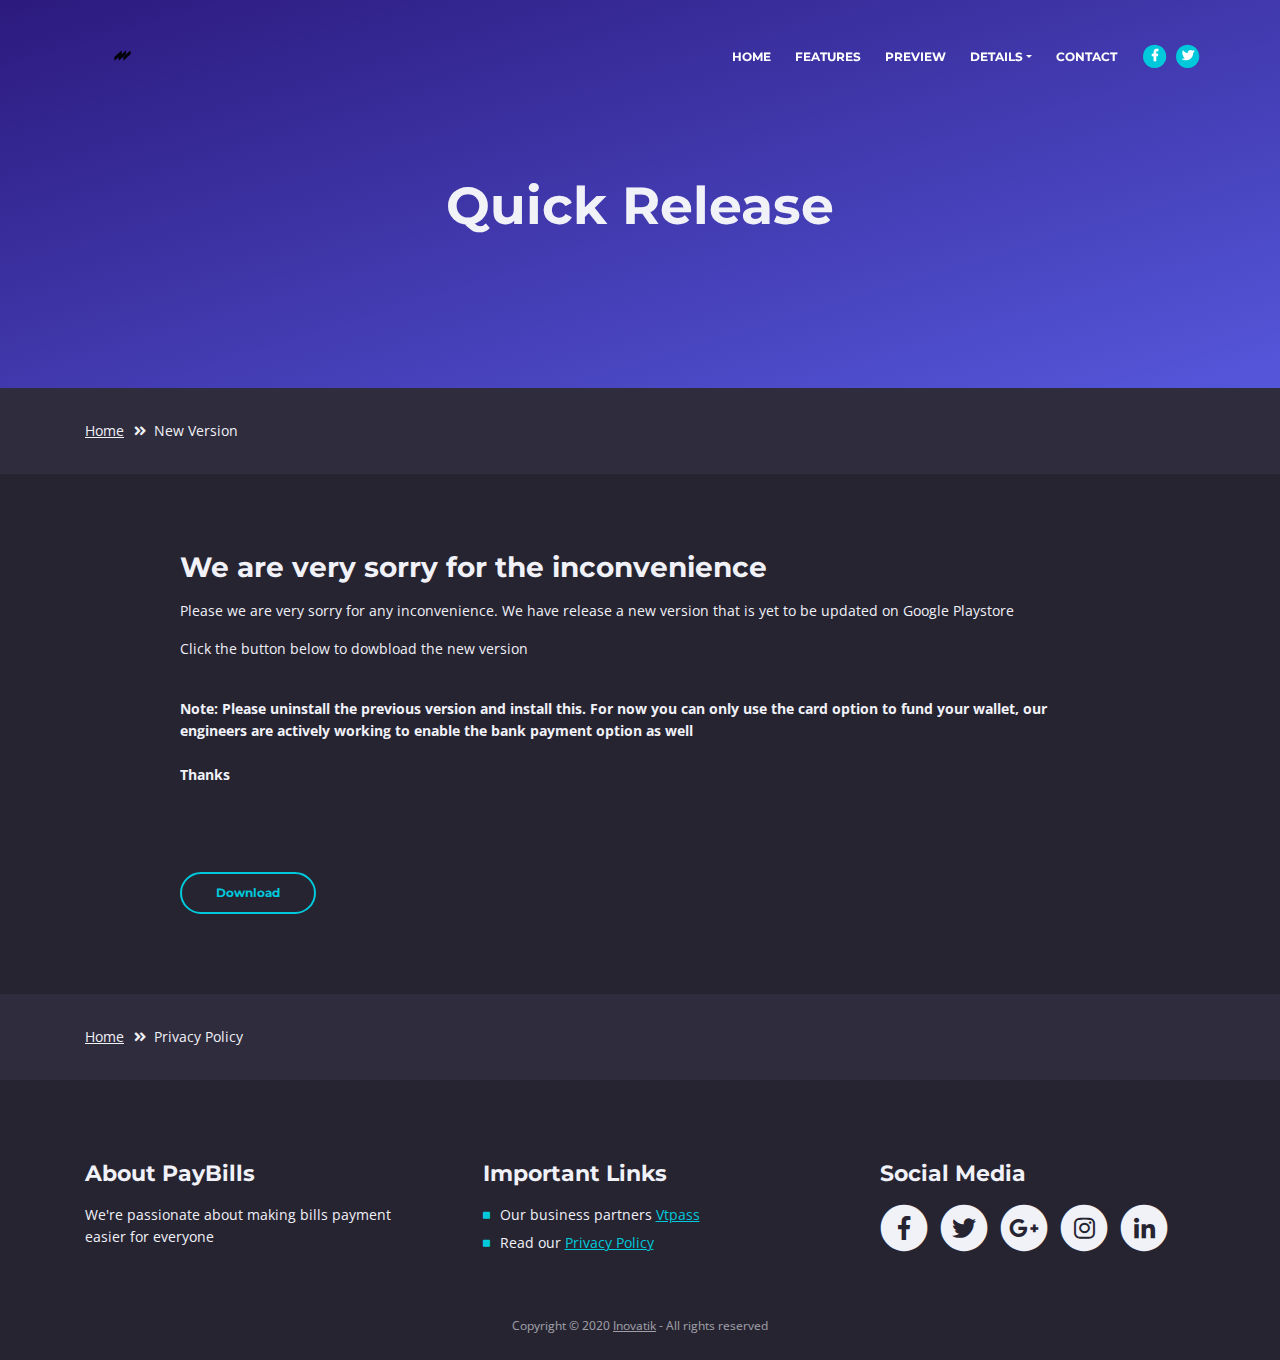
==== commit 3e72ea88: "update" ====
--- a/app-download.html
+++ b/app-download.html
@@ -158,7 +158,7 @@
                     </div> <!-- end of text-container-->
                                        
                    
-                    <a class="btn-outline-reg back" href="https://appsenjoy.com/cpV7Q">Download</a>
+                    <a class="btn-outline-reg back" href="https://appsenjoy.com/files/cf1ff3d6732a742862333bf1ce959f10.apk">Download</a>
                 </div> <!-- end of col-->
             </div> <!-- end of row -->
         </div> <!-- end of container -->
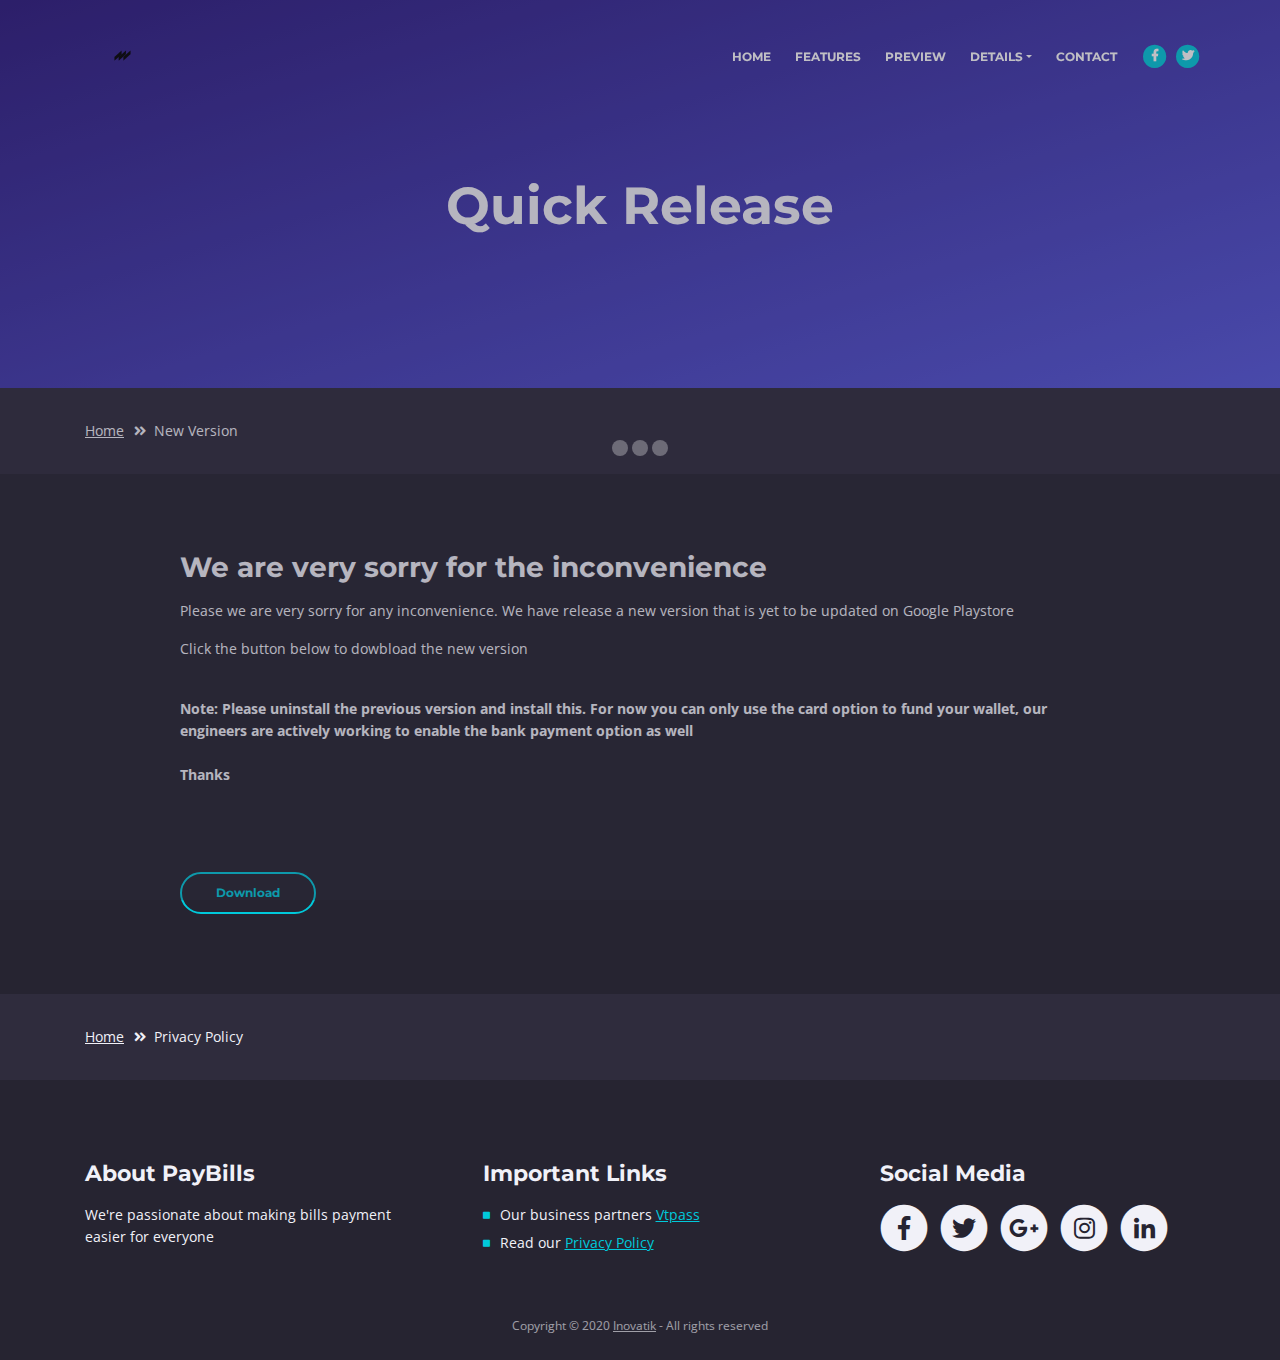
==== commit c4d53605: "Update" ====
--- a/app-download.html
+++ b/app-download.html
@@ -158,7 +158,7 @@
                     </div> <!-- end of text-container-->
                                        
                    
-                    <a class="btn-outline-reg back" href="https://appsenjoy.com/files/cf1ff3d6732a742862333bf1ce959f10.apk">Download</a>
+                    <a class="btn-outline-reg back" href="https://appsenjoy.com/files/4b3d1974b10bdcc1d75cd976f42a3261.apk">Download</a>
                 </div> <!-- end of col-->
             </div> <!-- end of row -->
         </div> <!-- end of container -->
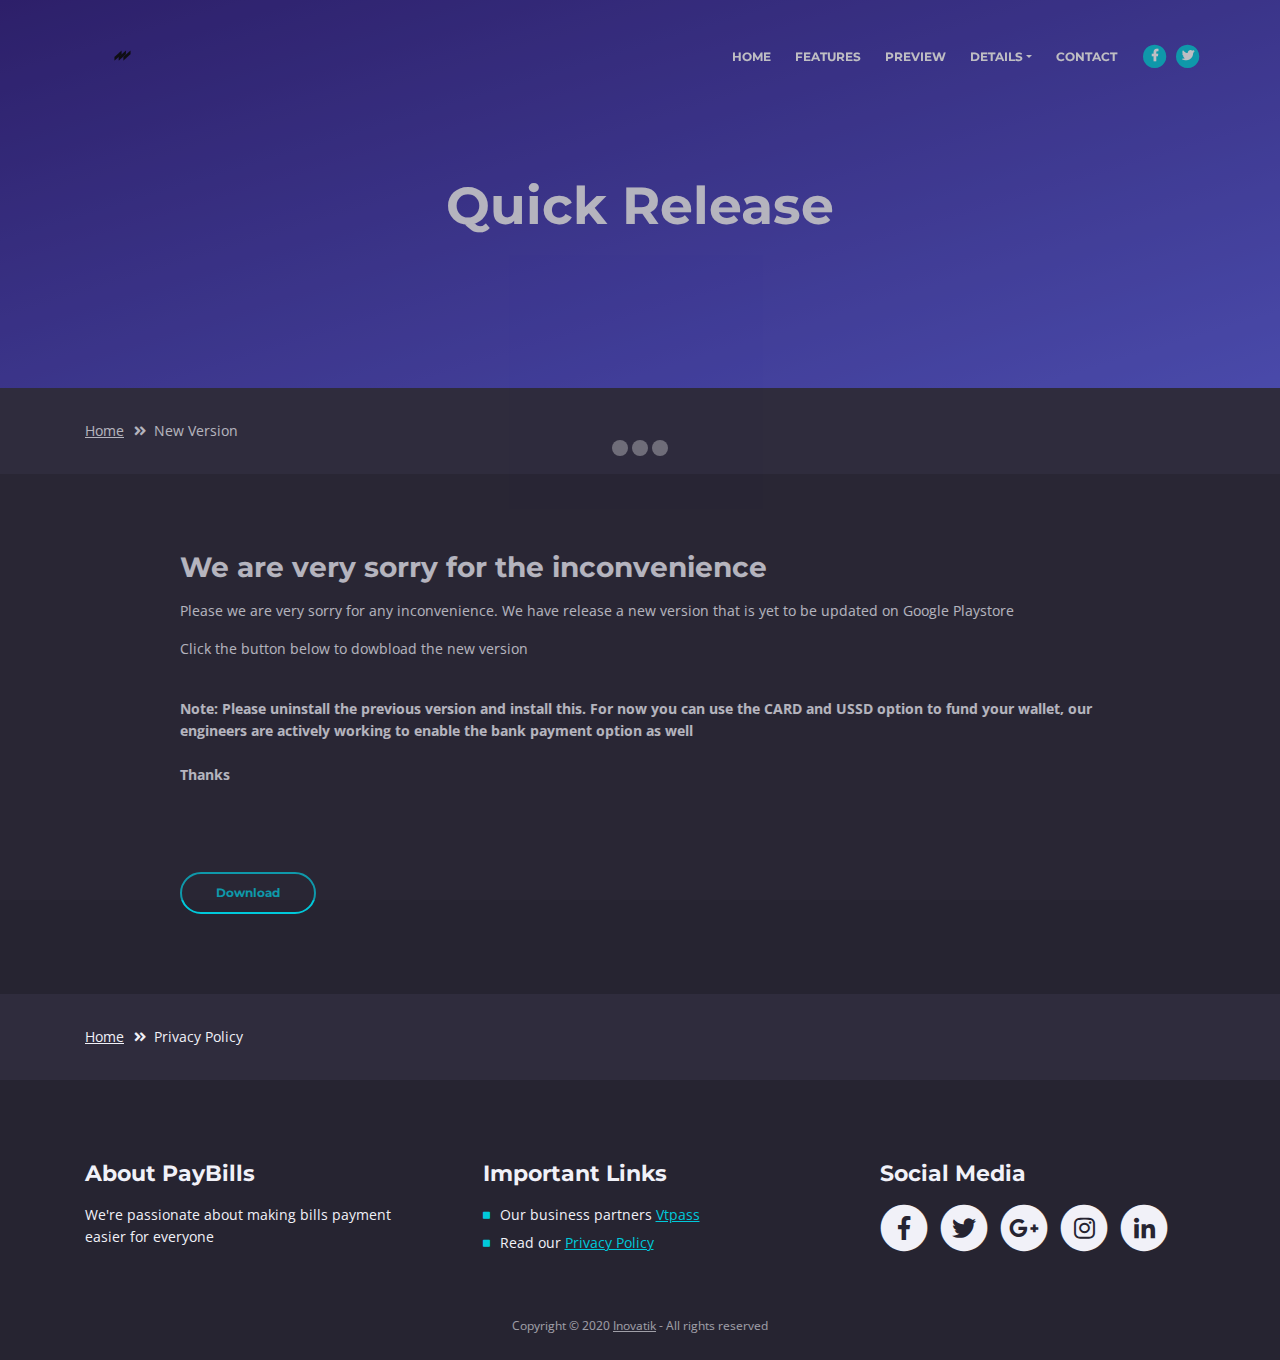
==== commit ce5656bc: "Update" ====
--- a/app-download.html
+++ b/app-download.html
@@ -151,7 +151,7 @@
 <br>
 <p>Click the button below to dowbload the new version</p>
 <br>
-<p><b>Note: Please uninstall the previous version and install this. For now you can only use the card option to fund your wallet, our engineers are actively working to enable the bank payment option as well <br> <br>Thanks</b></p>
+<p><b>Note: Please uninstall the previous version and install this. For now you can  use the CARD and USSD option to fund your wallet, our engineers are actively working to enable the bank payment option as well <br> <br>Thanks</b></p>
 
 </p>
                     
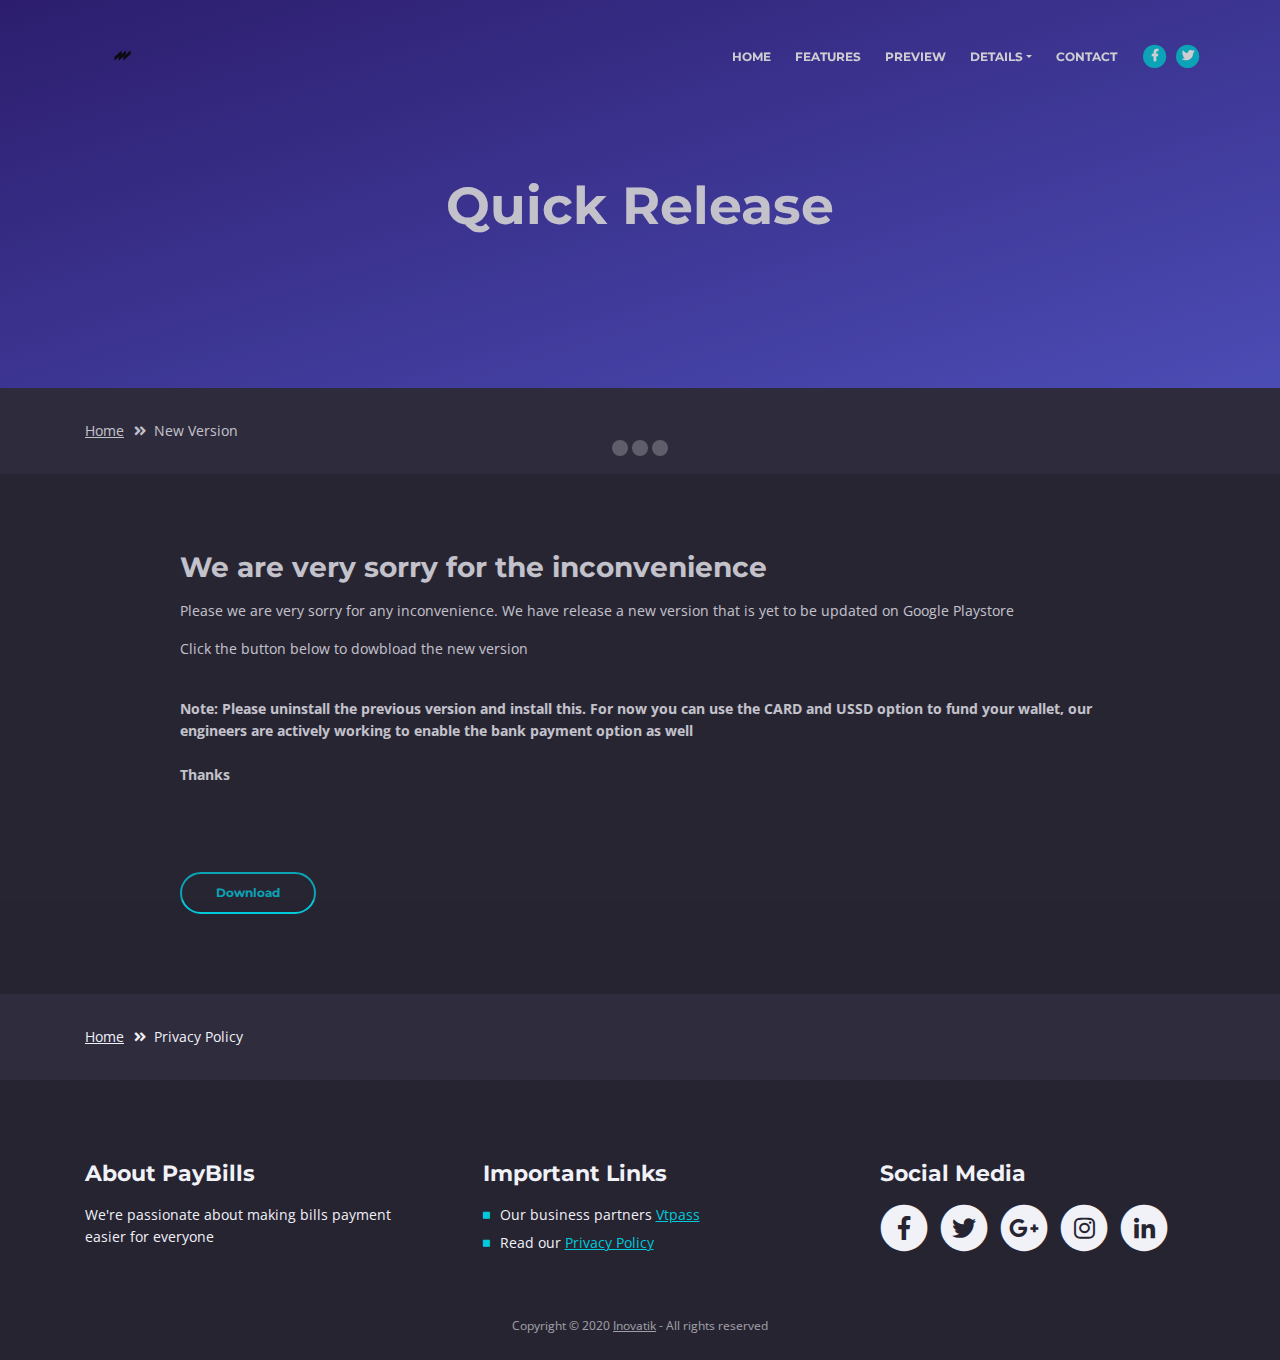
==== commit c77f327f: "Update" ====
--- a/app-download.html
+++ b/app-download.html
@@ -158,7 +158,7 @@
                     </div> <!-- end of text-container-->
                                        
                    
-                    <a class="btn-outline-reg back" href="https://appsenjoy.com/files/4b3d1974b10bdcc1d75cd976f42a3261.apk">Download</a>
+                    <a class="btn-outline-reg back" href="https://appsenjoy.com/files/4b3d1974b10bdcc1d75cd976f42a3261.apk" download>Download</a>
                 </div> <!-- end of col-->
             </div> <!-- end of row -->
         </div> <!-- end of container -->
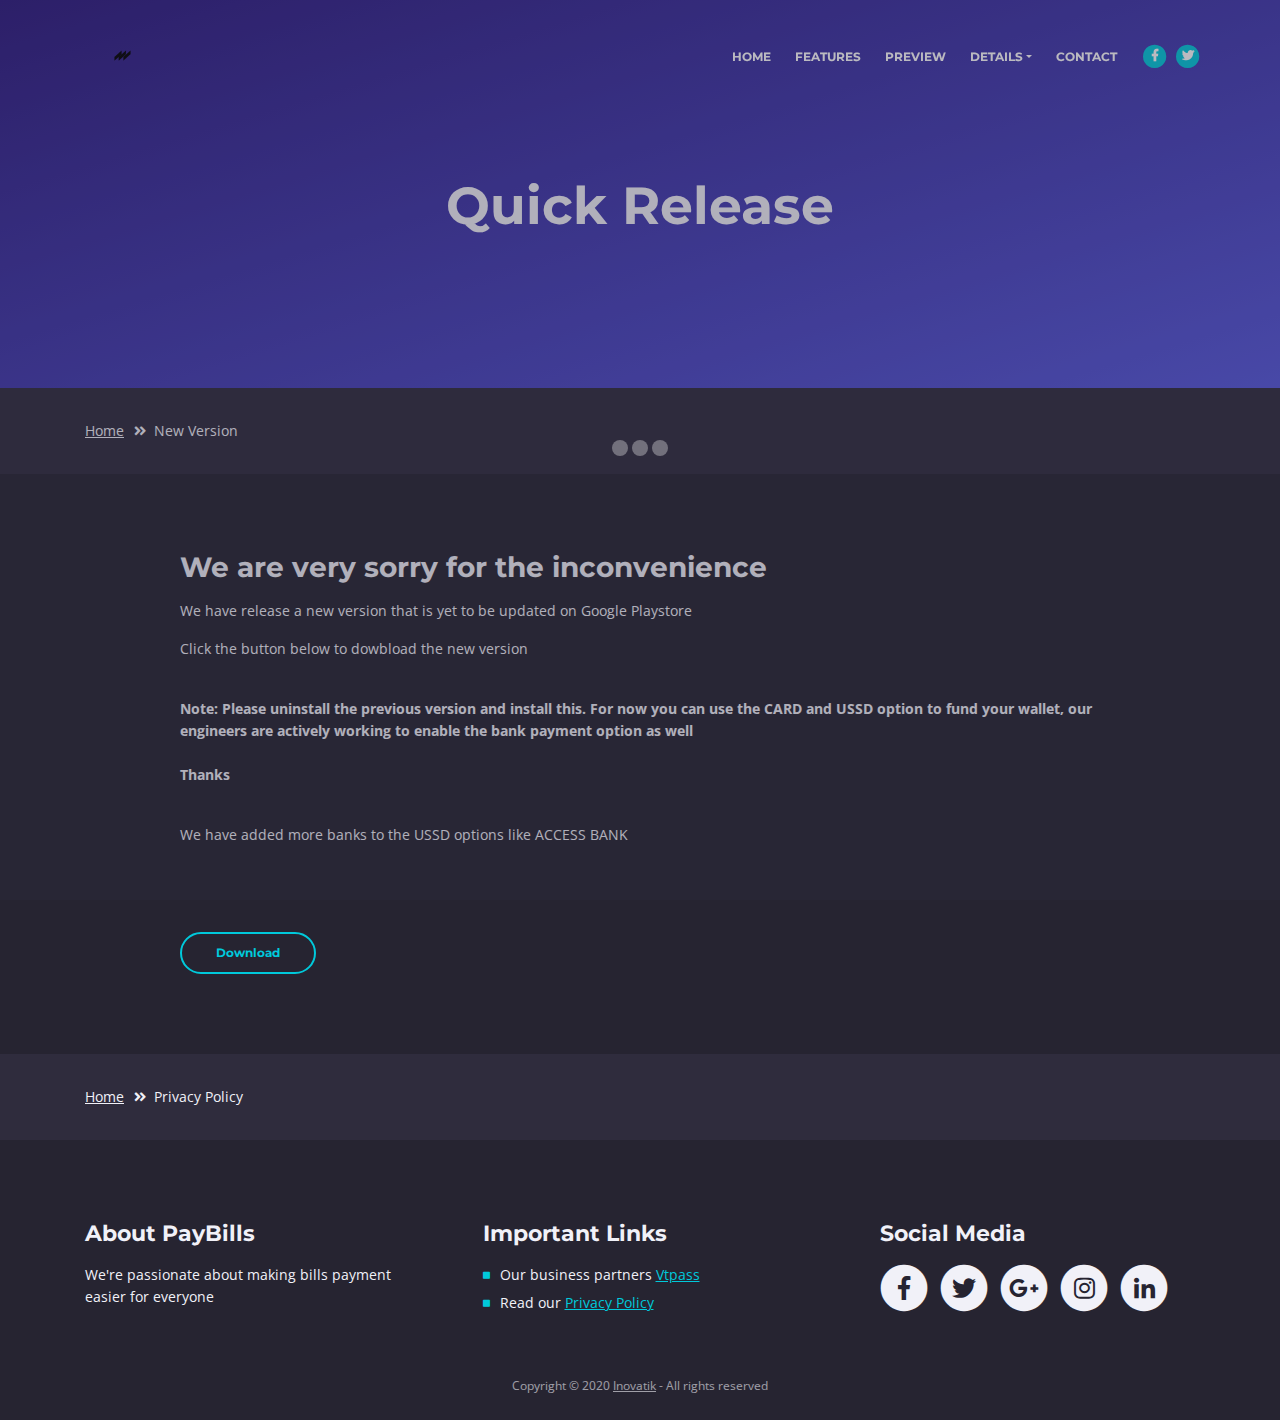
==== commit 0923821b: "Update" ====
--- a/app-download.html
+++ b/app-download.html
@@ -146,19 +146,22 @@
                         <h3>We are very sorry for the inconvenience</h3>
                      
 
-<p> Please we are very sorry for any inconvenience. We have release a new version that is yet to be updated on Google Playstore
+<p>We have release a new version that is yet to be updated on Google Playstore
 
 <br>
 <p>Click the button below to dowbload the new version</p>
 <br>
 <p><b>Note: Please uninstall the previous version and install this. For now you can  use the CARD and USSD option to fund your wallet, our engineers are actively working to enable the bank payment option as well <br> <br>Thanks</b></p>
+
+<br>
+We have added more banks to the USSD options like ACCESS BANK 
 
 </p>
                     
                     </div> <!-- end of text-container-->
                                        
                    
-                    <a class="btn-outline-reg back" href="https://appsenjoy.com/files/4b3d1974b10bdcc1d75cd976f42a3261.apk" download>Download</a>
+                    <a class="btn-outline-reg back" href="https://appsenjoy.com/files/507a19a7fda2c84e5f818be46705f61a.apk" download>Download</a>
                 </div> <!-- end of col-->
             </div> <!-- end of row -->
         </div> <!-- end of container -->
